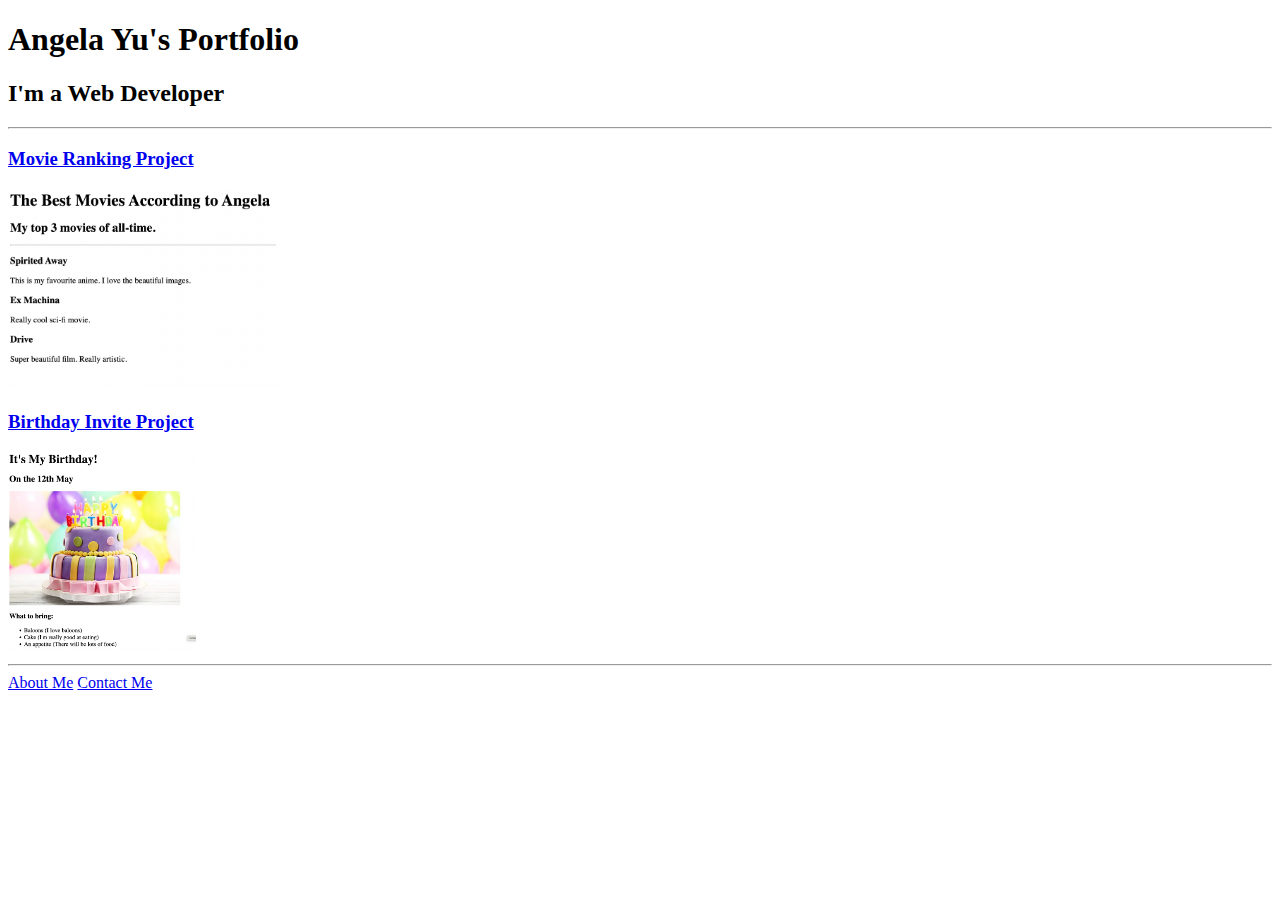
==== index.html @ 70522ceb "Add files via upload" ====
<!DOCTYPE html>
<html lang="en">

<head>
  <meta charset="UTF-8">
  <title>Angela's Portfolio</title>
</head>

<body>
  <h1>Angela Yu's Portfolio</h1>
  <h2>I'm a Web Developer</h2>
  <hr />
  <h3><a href="./public/movie-ranking.html">Movie Ranking Project</a></h3>
  <img src="./assets/images/movie-ranking.png" height="200" alt="movie ranking project preview"/>
  <h3><a href="./public/birthday-invite.html">Birthday Invite Project</a></h3>
  <img src="./assets/images/birthday-invite.png" height="200" alt="birthday invite project preview"/>
  <hr />
  <a href="./public/about.html">About Me</a>
  <a href="./public/contact.html">Contact Me</a>
</body>

</html>
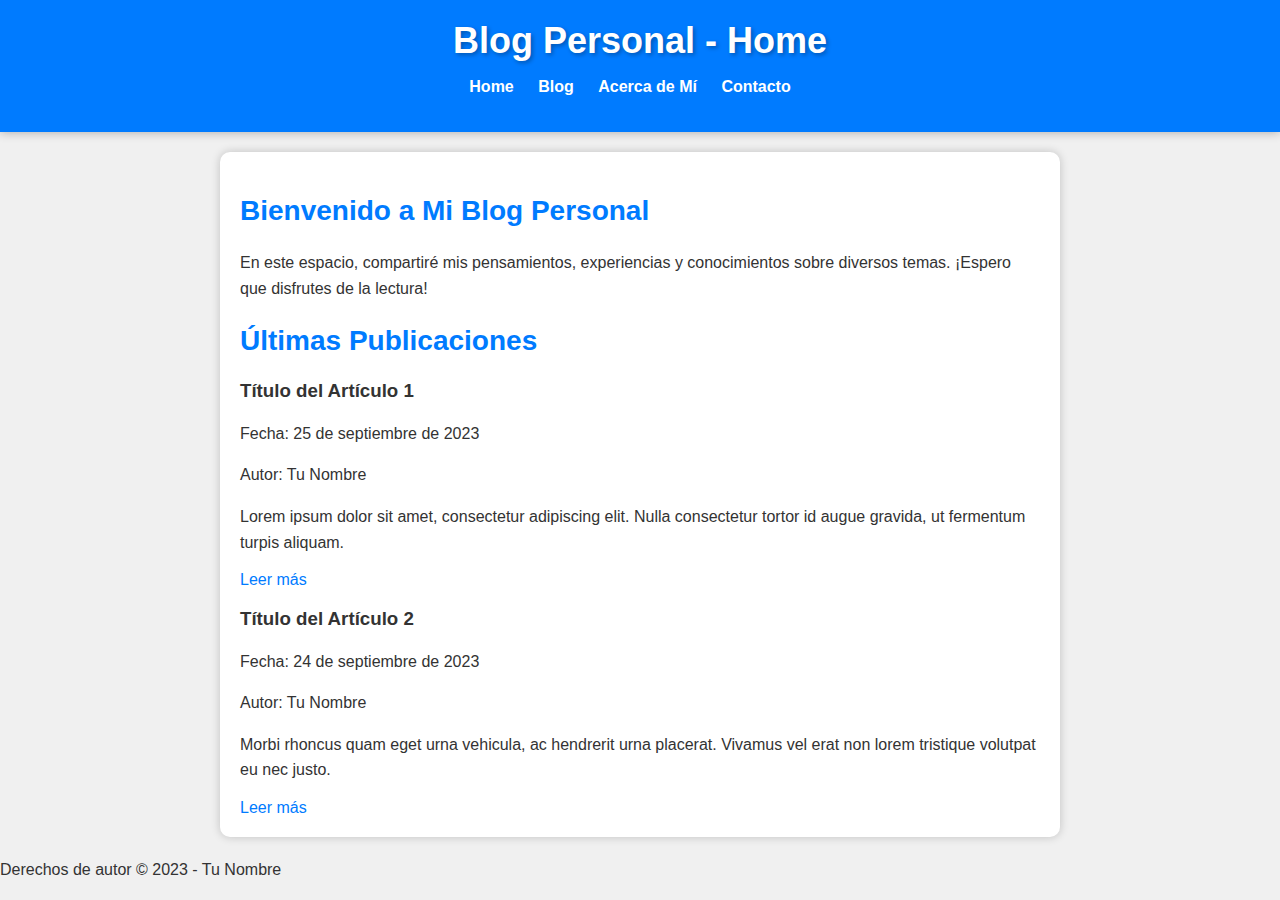
==== commit c4477ad3: "Update Personal Blog" ====
--- a/index.html
+++ b/index.html
@@ -1,22 +1,52 @@
 <!DOCTYPE html>
 <html lang="en">
+    <head>
+        <meta charset="UTF-8">
+        <meta name="viewport" content="width=device-width, initial-scale=1.0">
+        <title>Personal Blog</title>
+        <link rel="stylesheet" href="styles.css">
+    </head>
+<body>
+    <header>
+        <h1>Blog Personal - Home</h1>
+        <nav>
+            <ul>
+                <li><a href="index.html">Home</a></li>
+                <li><a href="blog.html">Blog</a></li>
+                <li><a href="about.html">Acerca de Mí</a></li>
+                <li><a href="contact.html">Contacto</a></li>
+            </ul>
+        </nav>
+    </header>
 
-<head>
-  <meta charset="UTF-8">
-  <title>Angela's Portfolio</title>
-</head>
+    <main>
+        <section class="featured">
+            <h2>Bienvenido a Mi Blog Personal</h2>
+            <p>En este espacio, compartiré mis pensamientos, experiencias y conocimientos sobre diversos temas. ¡Espero que disfrutes de la lectura!</p>
+        </section>
+    
+        <section class="latest-posts">
+            <h2>Últimas Publicaciones</h2>
+            <article>
+                <h3>Título del Artículo 1</h3>
+                <p>Fecha: <time datetime="2023-09-25">25 de septiembre de 2023</time></p>
+                <p>Autor: Tu Nombre</p>
+                <p>Lorem ipsum dolor sit amet, consectetur adipiscing elit. Nulla consectetur tortor id augue gravida, ut fermentum turpis aliquam.</p>
+                <a href="/article1">Leer más</a>
+            </article>
+            <article>
+                <h3>Título del Artículo 2</h3>
+                <p>Fecha: <time datetime="2023-09-24">24 de septiembre de 2023</time></p>
+                <p>Autor: Tu Nombre</p>
+                <p>Morbi rhoncus quam eget urna vehicula, ac hendrerit urna placerat. Vivamus vel erat non lorem tristique volutpat eu nec justo.</p>
+                <a href="/article2">Leer más</a>
+            </article>
+        </section>
+    </main>
+    
 
-<body>
-  <h1>Angela Yu's Portfolio</h1>
-  <h2>I'm a Web Developer</h2>
-  <hr />
-  <h3><a href="./public/movie-ranking.html">Movie Ranking Project</a></h3>
-  <img src="./assets/images/movie-ranking.png" height="200" alt="movie ranking project preview"/>
-  <h3><a href="./public/birthday-invite.html">Birthday Invite Project</a></h3>
-  <img src="./assets/images/birthday-invite.png" height="200" alt="birthday invite project preview"/>
-  <hr />
-  <a href="./public/about.html">About Me</a>
-  <a href="./public/contact.html">Contact Me</a>
+    <footer>
+        <p>Derechos de autor &copy; 2023 - Tu Nombre</p>
+    </footer>
 </body>
-
-</html>+</html>
--- a/styles.css
+++ b/styles.css
@@ -0,0 +1,171 @@
+/* Estilos generales */
+body {
+    font-family: 'Arial', sans-serif;
+    margin: 0;
+    padding: 0;
+    background-color: #f0f0f0;
+    color: #333;
+}
+
+header {
+    background-color: #007BFF;
+    color: #fff;
+    padding: 20px;
+    text-align: center;
+    box-shadow: 0 0 10px rgba(0, 0, 0, 0.3);
+}
+
+header h1 {
+    margin: 0;
+    font-size: 36px;
+    text-shadow: 2px 2px 4px rgba(0, 0, 0, 0.3);
+}
+
+nav ul {
+    list-style: none;
+    padding: 0;
+}
+
+nav li {
+    display: inline;
+    margin-right: 20px;
+}
+
+nav a {
+    text-decoration: none;
+    color: #fff;
+    font-weight: bold;
+    transition: color 0.3s ease;
+}
+
+nav a:hover {
+    color: #0056b3;
+}
+
+main {
+    max-width: 800px;
+    margin: 20px auto;
+    padding: 20px;
+    background-color: #fff;
+    box-shadow: 0 0 10px rgba(0, 0, 0, 0.2);
+    border-radius: 10px;
+}
+
+h2 {
+    color: #007BFF;
+    font-size: 28px;
+}
+
+p {
+    line-height: 1.6;
+}
+
+/* Estilos específicos para cada página */
+/* Estilos para la página de inicio */
+.index {
+    background-color: #F5A623;
+}
+
+/* Estilos para la página de blog */
+.blog {
+    background-color: #55BF55;
+}
+
+.blog article {
+    margin-bottom: 40px;
+    padding: 20px;
+    background-color: #fff;
+    box-shadow: 0 0 5px rgba(0, 0, 0, 0.2);
+    border-radius: 10px;
+    transition: transform 0.3s ease;
+}
+
+.blog article:hover {
+    transform: scale(1.02);
+}
+
+.blog article h3 {
+    color: #007BFF;
+    font-size: 24px;
+    margin-top: 0;
+    transition: color 0.3s ease;
+}
+
+.blog article:hover h3 {
+    color: #0056b3;
+}
+
+/* Estilos para la página "Acerca de Mí" */
+.about {
+    background-color: #FF5959;
+}
+
+.about h3 {
+    color: #fff;
+    font-size: 24px;
+}
+
+/* Estilos para la página de contacto */
+.contact {
+    background-color: #3498DB;
+}
+
+.contact h3 {
+    color: #fff;
+    font-size: 24px;
+}
+
+/* Estilo para el formulario de contacto */
+form {
+    margin-top: 20px;
+}
+
+form label {
+    display: block;
+    margin-bottom: 5px;
+    color: #fff;
+}
+
+form input[type="text"],
+form input[type="email"],
+form textarea {
+    width: 100%;
+    padding: 10px;
+    margin-bottom: 10px;
+    border: none;
+    background-color: rgba(255, 255, 255, 0.9);
+    border-radius: 5px;
+    font-size: 16px;
+    transition: background-color 0.3s ease;
+}
+
+form input[type="text"]:focus,
+form input[type="email"]:focus,
+form textarea:focus {
+    background-color: #fff;
+}
+
+form button {
+    background-color: #007BFF;
+    color: #fff;
+    padding: 10px 20px;
+    border: none;
+    cursor: pointer;
+    transition: background-color 0.3s ease;
+}
+
+form button:hover {
+    background-color: #0056b3;
+}
+
+/* Estilos para los enlaces */
+a {
+    color: #007BFF;
+    text-decoration: none;
+    transition: color 0.3s ease;
+}
+
+a:hover {
+    text-decoration: underline;
+    color: #0056b3;
+}
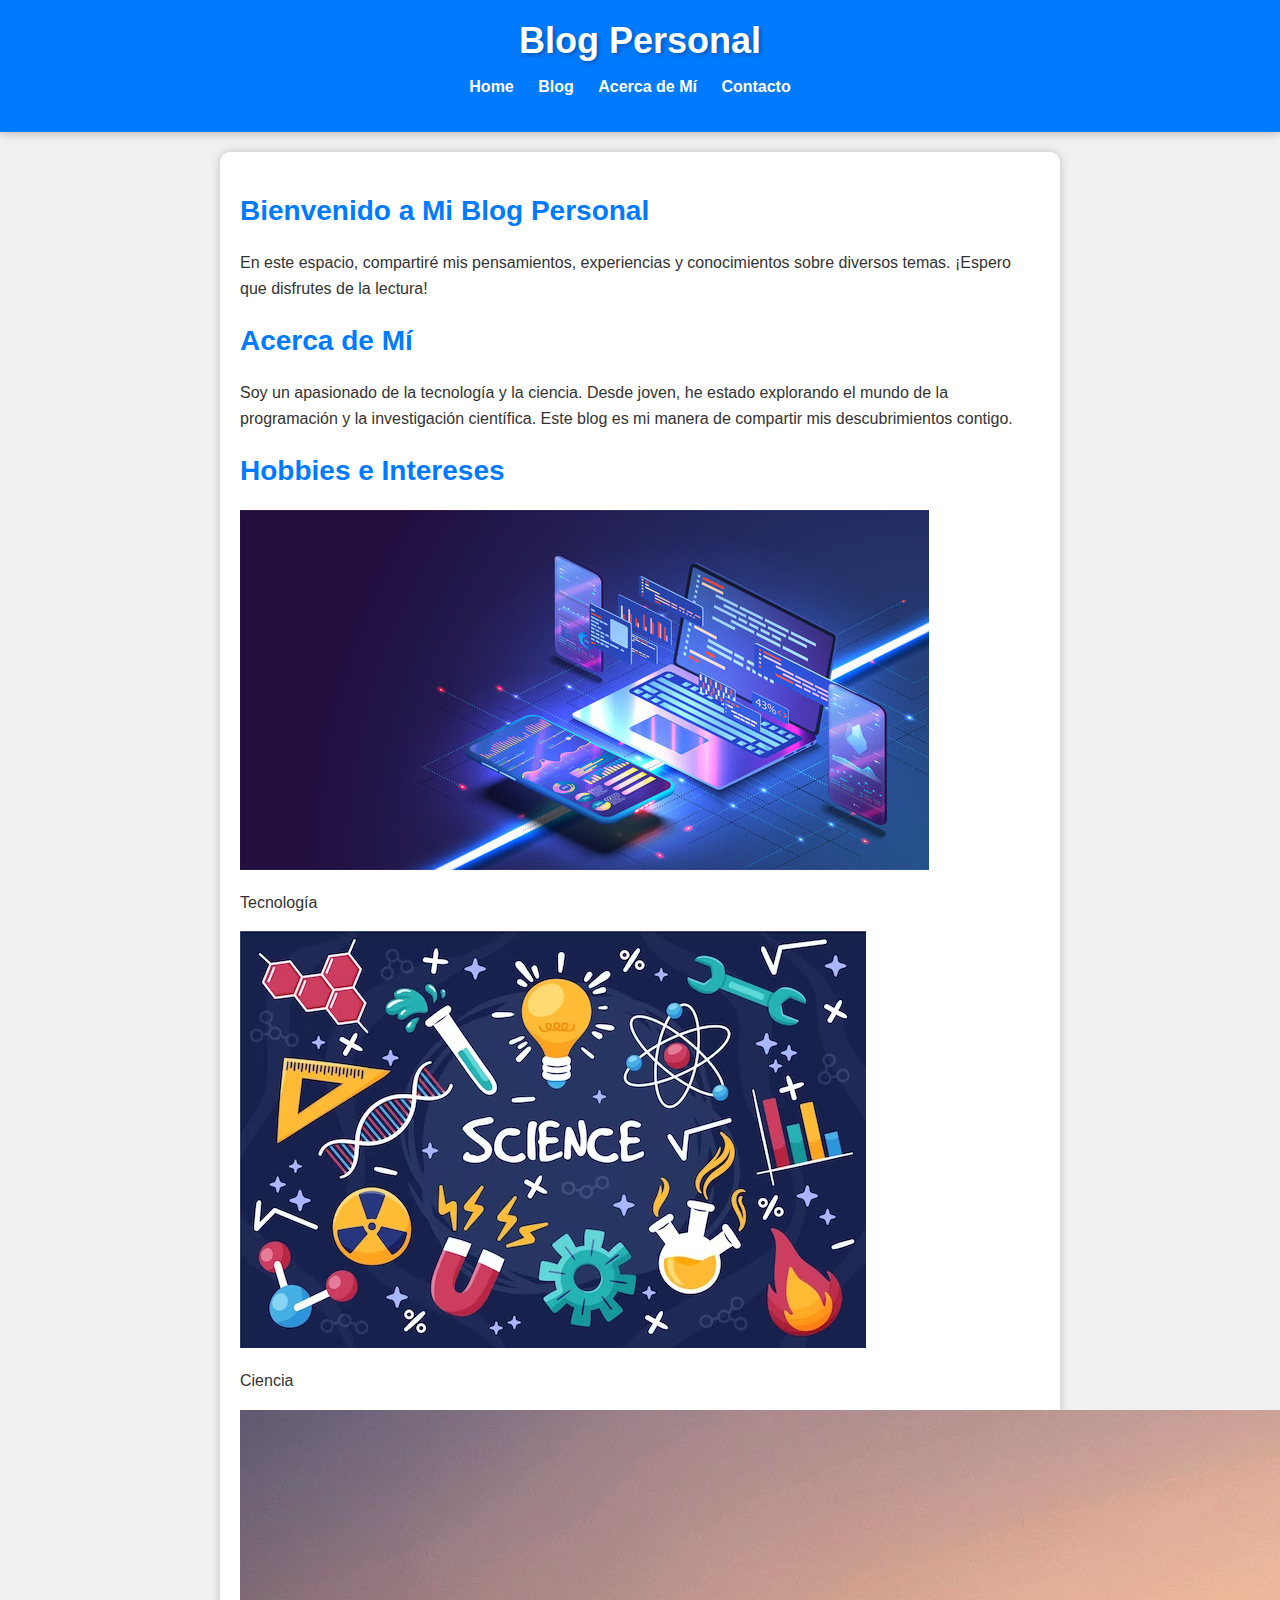
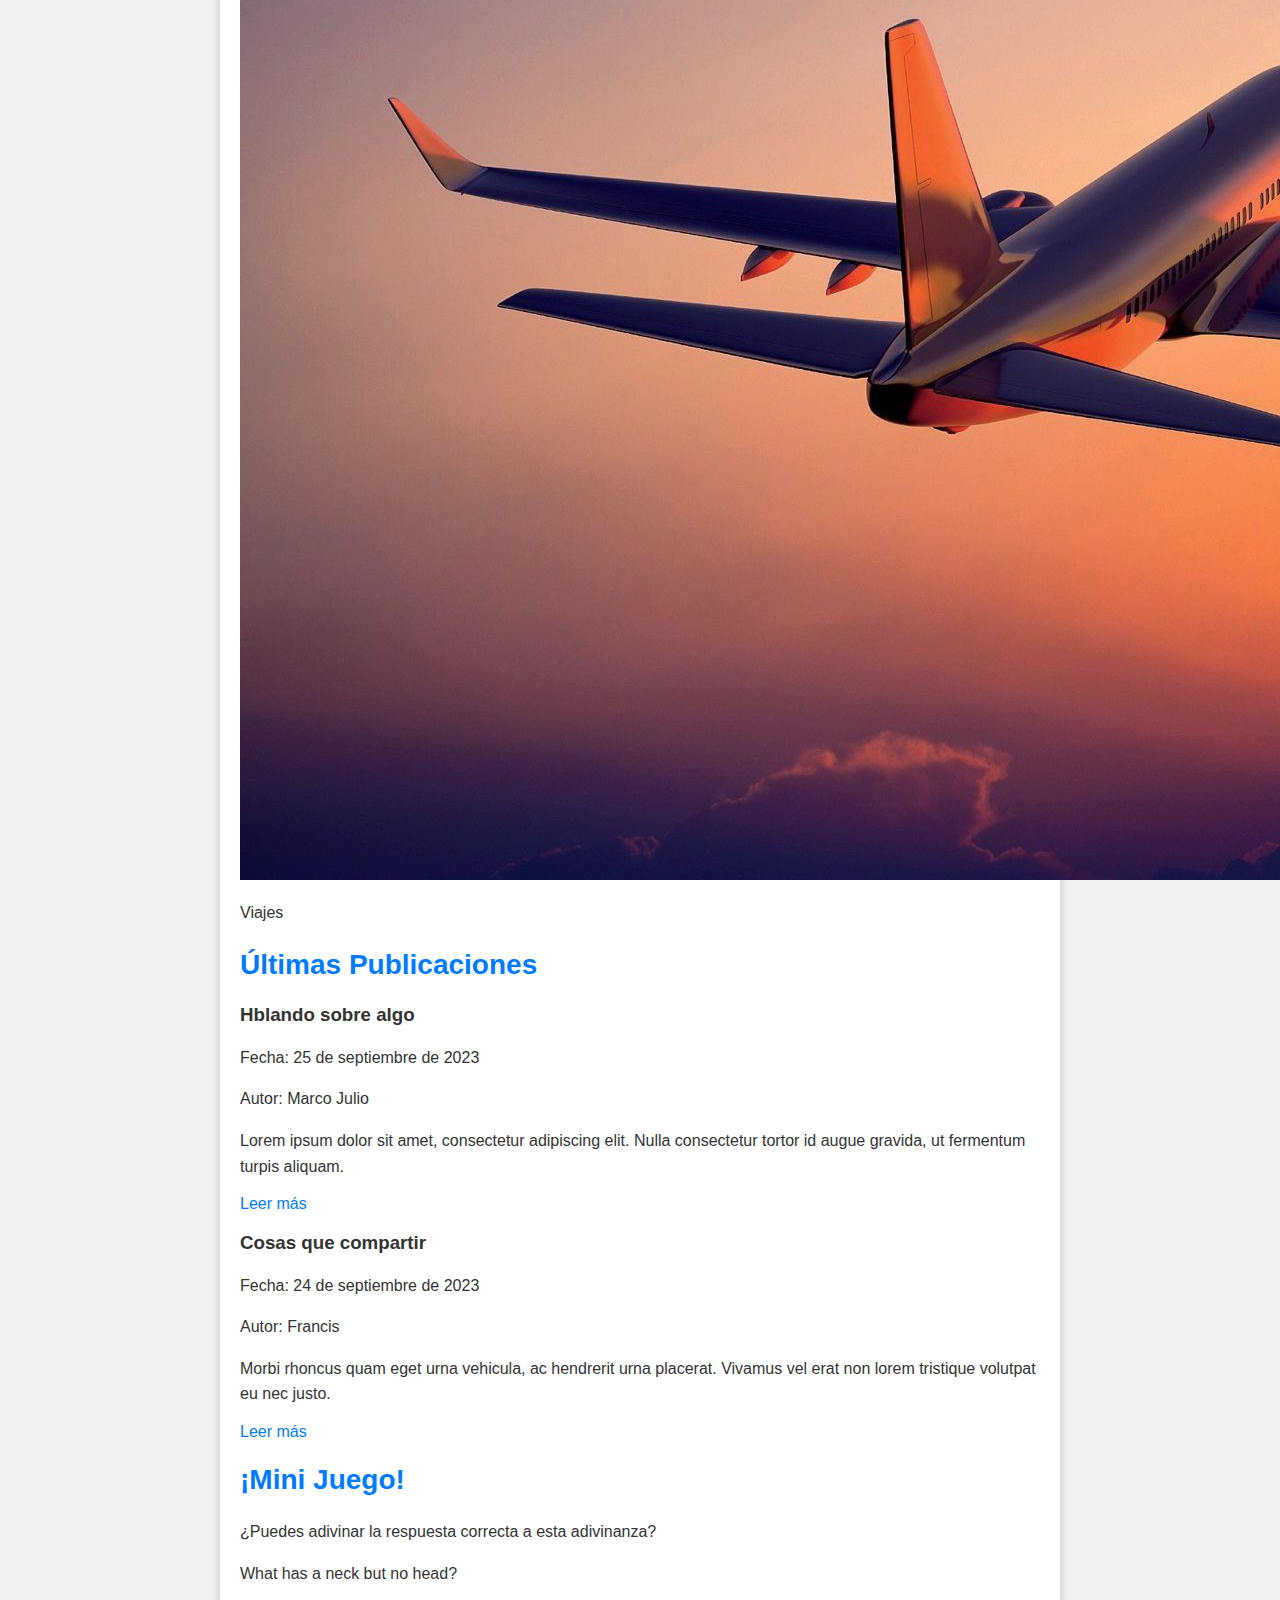
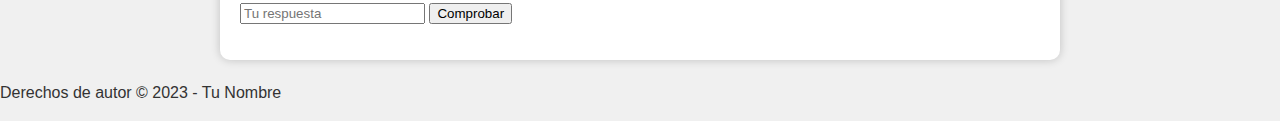
==== commit 049d92fc: "feature home page" ====
--- a/index.html
+++ b/index.html
@@ -1,14 +1,14 @@
 <!DOCTYPE html>
 <html lang="en">
-    <head>
-        <meta charset="UTF-8">
-        <meta name="viewport" content="width=device-width, initial-scale=1.0">
-        <title>Personal Blog</title>
-        <link rel="stylesheet" href="styles.css">
-    </head>
+<head>
+    <meta charset="UTF-8">
+    <meta name="viewport" content="width=device-width, initial-scale=1.0">
+    <title>Personal Blog</title>
+    <link rel="stylesheet" href="styles.css">
+</head>
 <body>
     <header>
-        <h1>Blog Personal - Home</h1>
+        <h1>Blog Personal</h1>
         <nav>
             <ul>
                 <li><a href="index.html">Home</a></li>
@@ -24,29 +24,72 @@
             <h2>Bienvenido a Mi Blog Personal</h2>
             <p>En este espacio, compartiré mis pensamientos, experiencias y conocimientos sobre diversos temas. ¡Espero que disfrutes de la lectura!</p>
         </section>
+
+        <section class="about-me">
+            <h2>Acerca de Mí</h2>
+            <p>Soy un apasionado de la tecnología y la ciencia. Desde joven, he estado explorando el mundo de la programación y la investigación científica. Este blog es mi manera de compartir mis descubrimientos contigo.</p>
+        </section>
+
+        <section class="hobbies">
+            <h2>Hobbies e Intereses</h2>
+            <div class="hobby">
+                <img src="/assets/technology.jpg" alt="Tecnología">
+                <p>Tecnología</p>
+            </div>
+            <div class="hobby">
+                <img src="/assets/science.jpg" alt="Ciencia">
+                <p>Ciencia</p>
+            </div>
+            <div class="hobby">
+                <img src="/assets/travel.jpg" alt="Viajes">
+                <p>Viajes</p>
+            </div>
+        </section>
     
         <section class="latest-posts">
             <h2>Últimas Publicaciones</h2>
             <article>
-                <h3>Título del Artículo 1</h3>
+                <h3>Hblando sobre algo</h3>
                 <p>Fecha: <time datetime="2023-09-25">25 de septiembre de 2023</time></p>
-                <p>Autor: Tu Nombre</p>
+                <p>Autor: Marco Julio</p>
                 <p>Lorem ipsum dolor sit amet, consectetur adipiscing elit. Nulla consectetur tortor id augue gravida, ut fermentum turpis aliquam.</p>
                 <a href="/article1">Leer más</a>
             </article>
             <article>
-                <h3>Título del Artículo 2</h3>
+                <h3>Cosas que compartir</h3>
                 <p>Fecha: <time datetime="2023-09-24">24 de septiembre de 2023</time></p>
-                <p>Autor: Tu Nombre</p>
+                <p>Autor: Francis</p>
                 <p>Morbi rhoncus quam eget urna vehicula, ac hendrerit urna placerat. Vivamus vel erat non lorem tristique volutpat eu nec justo.</p>
                 <a href="/article2">Leer más</a>
             </article>
         </section>
+
+        <section class="mini-game">
+            <h2>¡Mini Juego!</h2>
+            <p>¿Puedes adivinar la respuesta correcta a esta adivinanza?</p>
+            <p>What has a neck but no head?</p>
+            <input type="text" id="guess" placeholder="Tu respuesta">
+            <button onclick="checkAnswer()">Comprobar</button>
+            <p id="result"></p>
+        </section>
     </main>
-    
 
     <footer>
         <p>Derechos de autor &copy; 2023 - Tu Nombre</p>
     </footer>
+
+    <!-- JavaScript para el mini juego -->
+    <script>
+        function checkAnswer() {
+            const answer = document.getElementById('guess').value.toLowerCase();
+            const resultMessage = document.getElementById('result');
+
+            if (answer === 'bottle') {
+                resultMessage.textContent = '¡Correcto! La respuesta es una sombra.';
+            } else {
+                resultMessage.textContent = 'Incorrecto. Inténtalo de nuevo.';
+            }
+        }
+    </script>
 </body>
 </html>
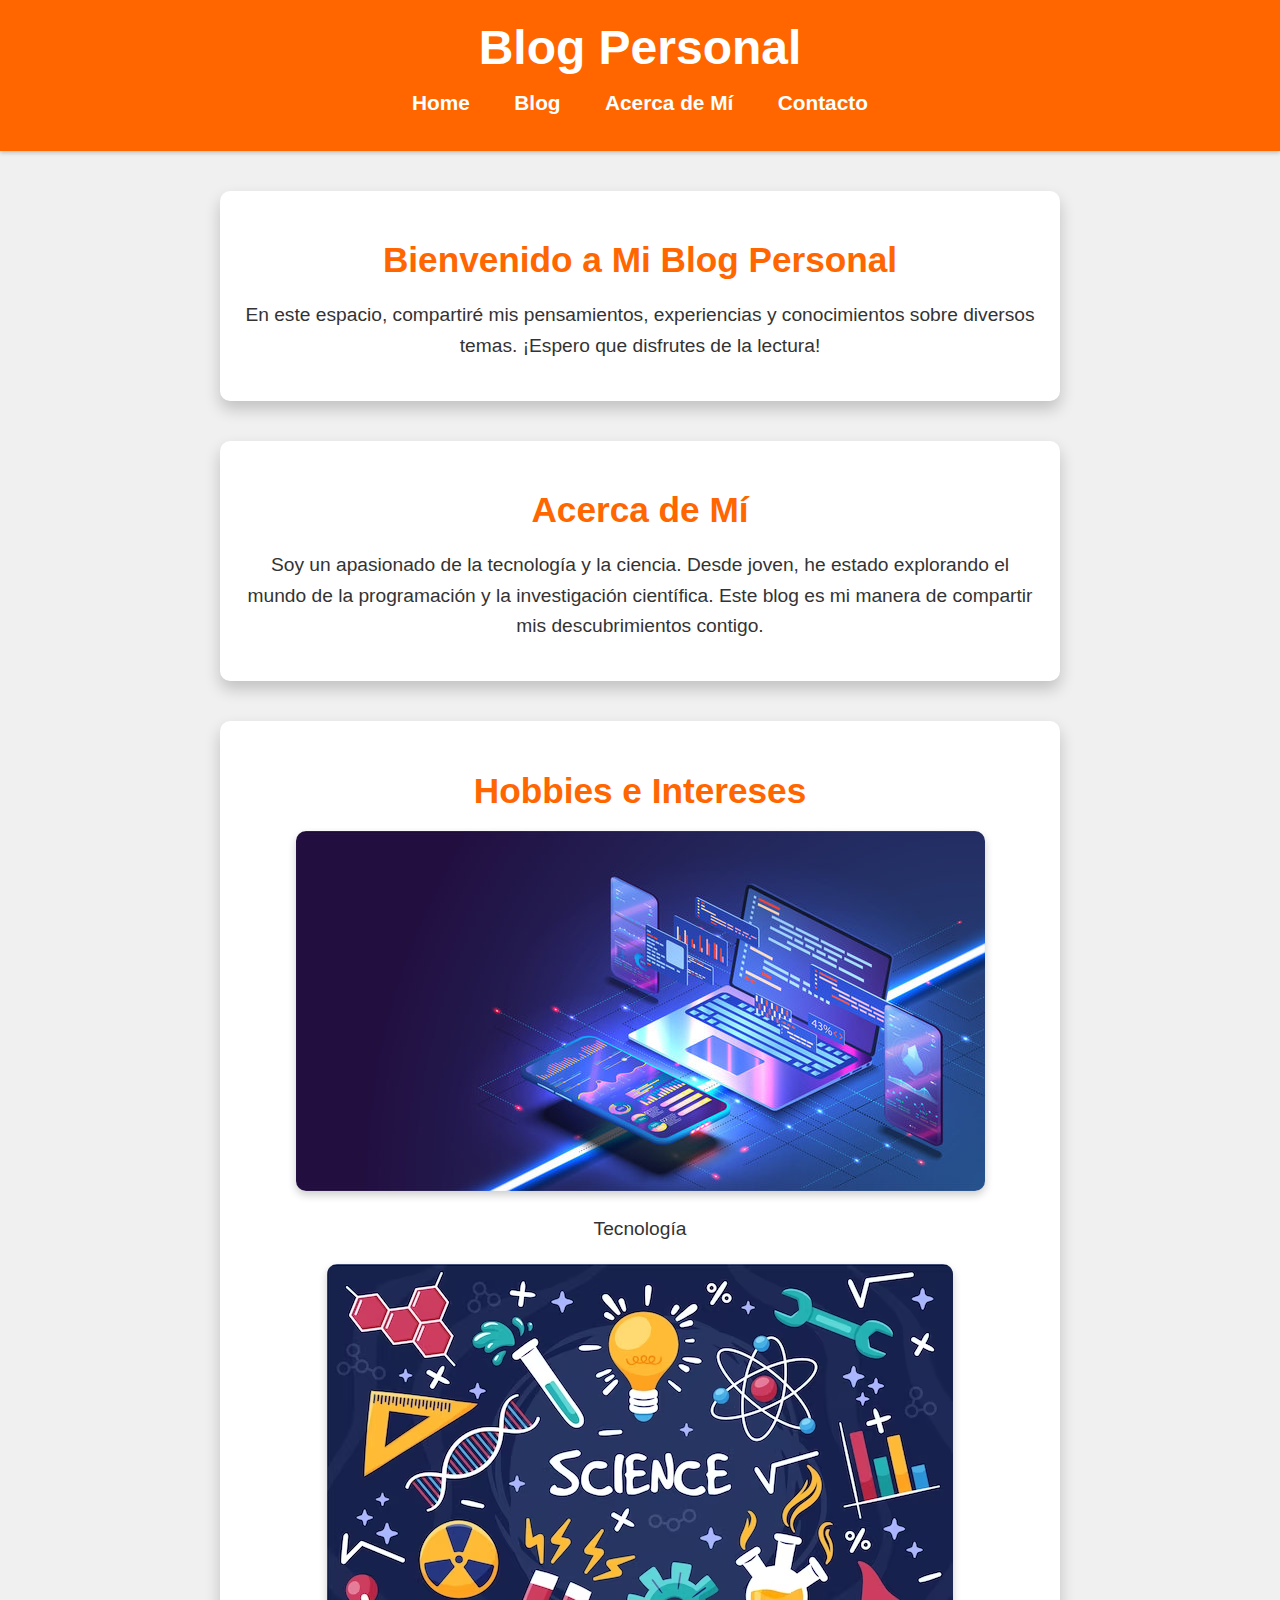
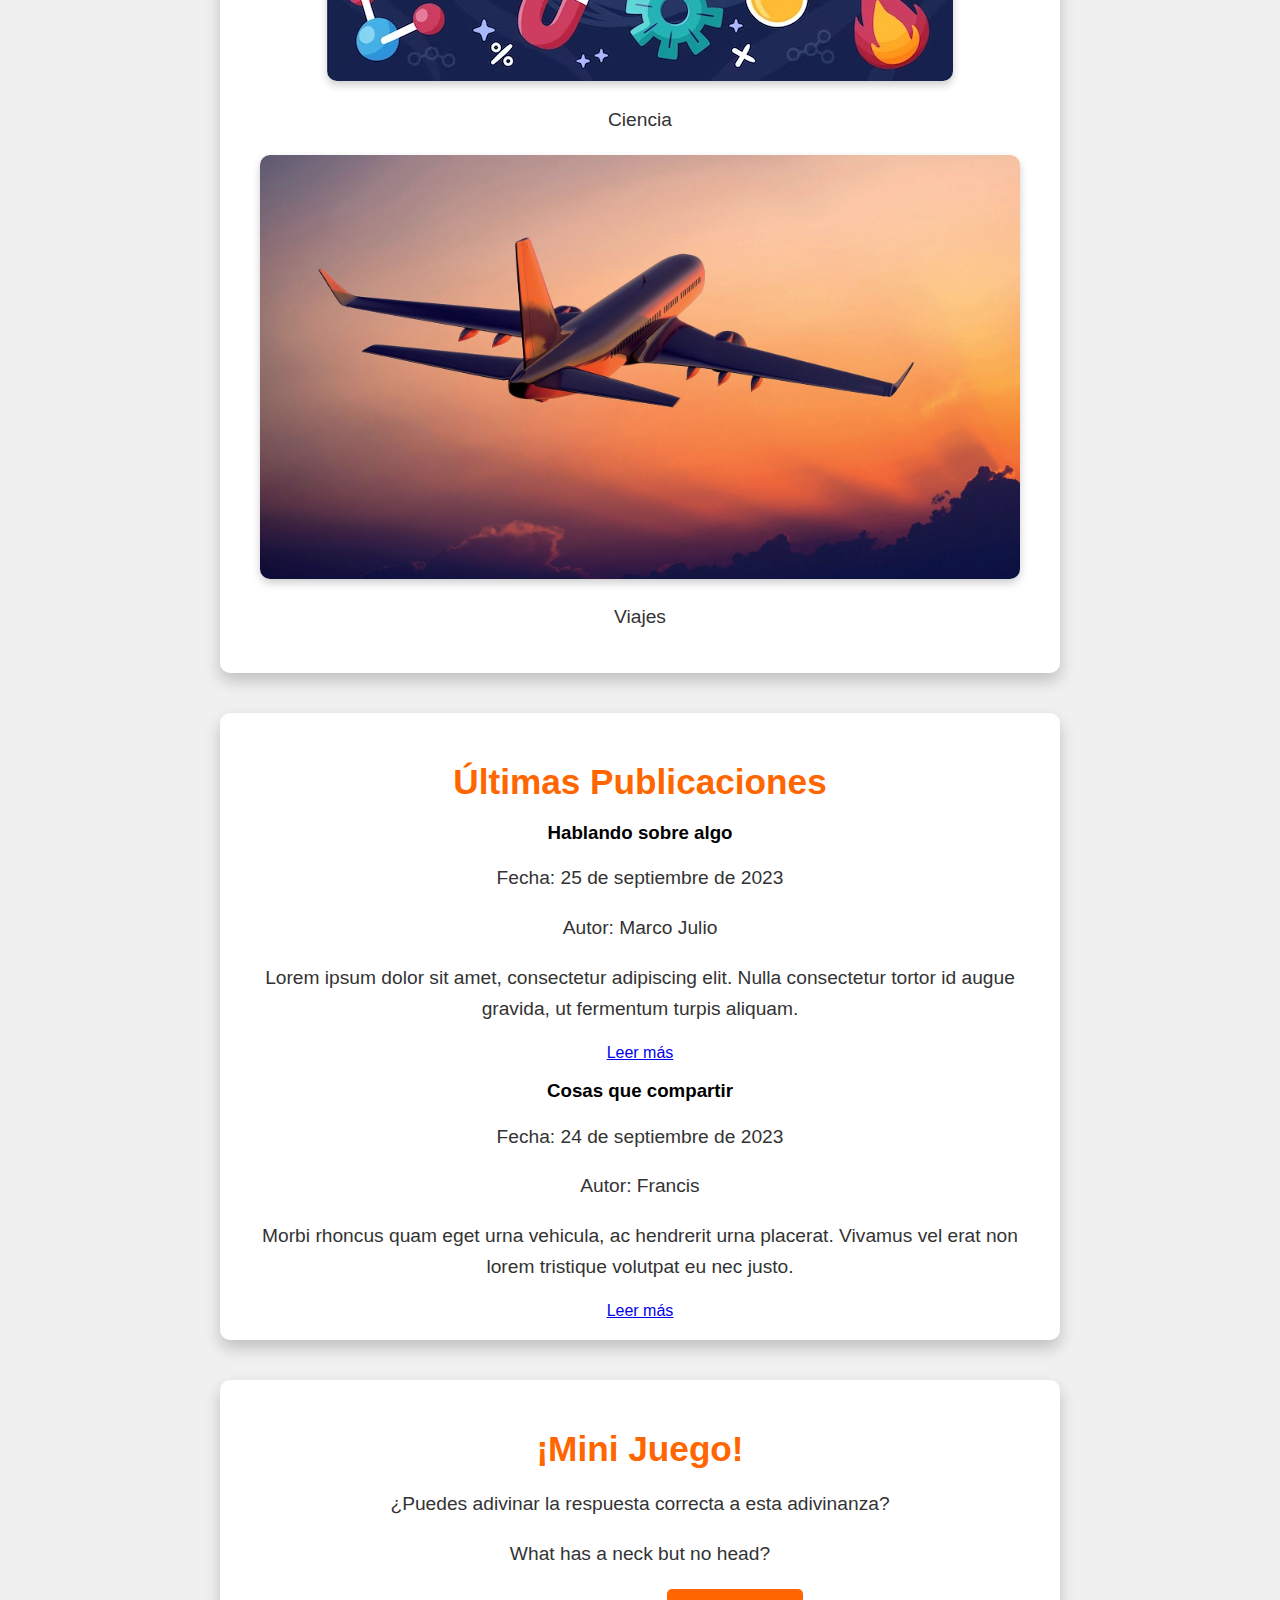
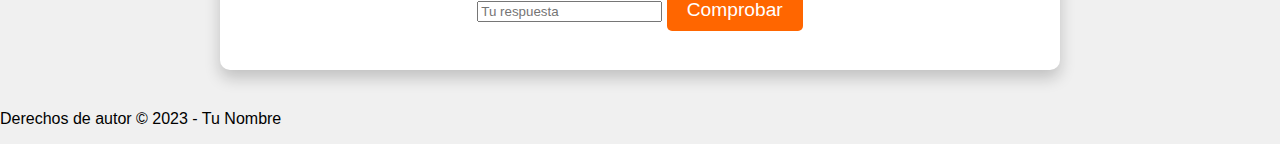
==== commit 7c4652cc: "new colors" ====
--- a/index.html
+++ b/index.html
@@ -49,7 +49,7 @@
         <section class="latest-posts">
             <h2>Últimas Publicaciones</h2>
             <article>
-                <h3>Hblando sobre algo</h3>
+                <h3>Hablando sobre algo</h3>
                 <p>Fecha: <time datetime="2023-09-25">25 de septiembre de 2023</time></p>
                 <p>Autor: Marco Julio</p>
                 <p>Lorem ipsum dolor sit amet, consectetur adipiscing elit. Nulla consectetur tortor id augue gravida, ut fermentum turpis aliquam.</p>
--- a/styles.css
+++ b/styles.css
@@ -1,24 +1,22 @@
 /* Estilos generales */
 body {
-    font-family: 'Arial', sans-serif;
+    font-family: Arial, sans-serif;
     margin: 0;
     padding: 0;
     background-color: #f0f0f0;
-    color: #333;
 }
 
 header {
-    background-color: #007BFF;
+    background-color: #ff6600;
     color: #fff;
-    padding: 20px;
     text-align: center;
-    box-shadow: 0 0 10px rgba(0, 0, 0, 0.3);
+    padding: 20px 0;
+    box-shadow: 0px 2px 4px rgba(0, 0, 0, 0.2);
 }
 
-header h1 {
+h1 {
+    font-size: 3rem;
     margin: 0;
-    font-size: 36px;
-    text-shadow: 2px 2px 4px rgba(0, 0, 0, 0.3);
 }
 
 nav ul {
@@ -26,146 +24,90 @@
     padding: 0;
 }
 
-nav li {
+nav ul li {
     display: inline;
-    margin-right: 20px;
+    margin: 0 20px;
 }
 
 nav a {
     text-decoration: none;
     color: #fff;
     font-weight: bold;
-    transition: color 0.3s ease;
+    font-size: 1.3rem;
+    transition: color 0.3s;
 }
 
 nav a:hover {
-    color: #0056b3;
+    color: #ff3300;
 }
 
-main {
+/* Efectos de sección */
+section {
+    margin: 40px auto;
     max-width: 800px;
-    margin: 20px auto;
     padding: 20px;
     background-color: #fff;
-    box-shadow: 0 0 10px rgba(0, 0, 0, 0.2);
     border-radius: 10px;
+    box-shadow: 0px 8px 16px rgba(0, 0, 0, 0.2);
+    text-align: center;
 }
 
-h2 {
-    color: #007BFF;
-    font-size: 28px;
+/* Efectos de animación */
+section h2 {
+    font-size: 2.2rem;
+    color: #ff6600;
+    margin-bottom: 20px;
+    animation: slideInLeft 1s ease;
 }
 
-p {
+section p {
+    color: #333;
+    font-size: 1.2rem;
     line-height: 1.6;
 }
 
-/* Estilos específicos para cada página */
-/* Estilos para la página de inicio */
-.index {
-    background-color: #F5A623;
+/* Efectos de sombra en imágenes */
+.hobby {
+    text-align: center;
+    margin: 20px;
 }
 
-/* Estilos para la página de blog */
-.blog {
-    background-color: #55BF55;
-}
-
-.blog article {
-    margin-bottom: 40px;
-    padding: 20px;
-    background-color: #fff;
-    box-shadow: 0 0 5px rgba(0, 0, 0, 0.2);
+.hobby img {
     border-radius: 10px;
+    box-shadow: 0px 4px 8px rgba(0, 0, 0, 0.2);
+    max-width: 100%;
+    height: auto;
     transition: transform 0.3s ease;
 }
 
-.blog article:hover {
-    transform: scale(1.02);
+.hobby img:hover {
+    transform: scale(1.1);
 }
 
-.blog article h3 {
-    color: #007BFF;
-    font-size: 24px;
-    margin-top: 0;
-    transition: color 0.3s ease;
-}
-
-.blog article:hover h3 {
-    color: #0056b3;
-}
-
-/* Estilos para la página "Acerca de Mí" */
-.about {
-    background-color: #FF5959;
-}
-
-.about h3 {
-    color: #fff;
-    font-size: 24px;
-}
-
-/* Estilos para la página de contacto */
-.contact {
-    background-color: #3498DB;
-}
-
-.contact h3 {
-    color: #fff;
-    font-size: 24px;
-}
-
-/* Estilo para el formulario de contacto */
-form {
-    margin-top: 20px;
-}
-
-form label {
-    display: block;
-    margin-bottom: 5px;
-    color: #fff;
-}
-
-form input[type="text"],
-form input[type="email"],
-form textarea {
-    width: 100%;
-    padding: 10px;
-    margin-bottom: 10px;
-    border: none;
-    background-color: rgba(255, 255, 255, 0.9);
-    border-radius: 5px;
-    font-size: 16px;
-    transition: background-color 0.3s ease;
-}
-
-form input[type="text"]:focus,
-form input[type="email"]:focus,
-form textarea:focus {
-    background-color: #fff;
-}
-
-form button {
-    background-color: #007BFF;
+/* Efectos de botón */
+button {
+    background-color: #ff6600;
     color: #fff;
     padding: 10px 20px;
     border: none;
+    border-radius: 5px;
     cursor: pointer;
-    transition: background-color 0.3s ease;
+    font-size: 1.2rem;
+    transition: background-color 0.3s;
 }
 
-form button:hover {
-    background-color: #0056b3;
+button:hover {
+    background-color: #ff3300;
 }
 
-/* Estilos para los enlaces */
-a {
-    color: #007BFF;
-    text-decoration: none;
-    transition: color 0.3s ease;
+/* Animación de entrada para títulos */
+@keyframes slideInLeft {
+    0% {
+        opacity: 0;
+        transform: translateX(-20px);
+    }
+    100% {
+        opacity: 1;
+        transform: translateX(0);
+    }
 }
-
-a:hover {
-    text-decoration: underline;
-    color: #0056b3;
-}
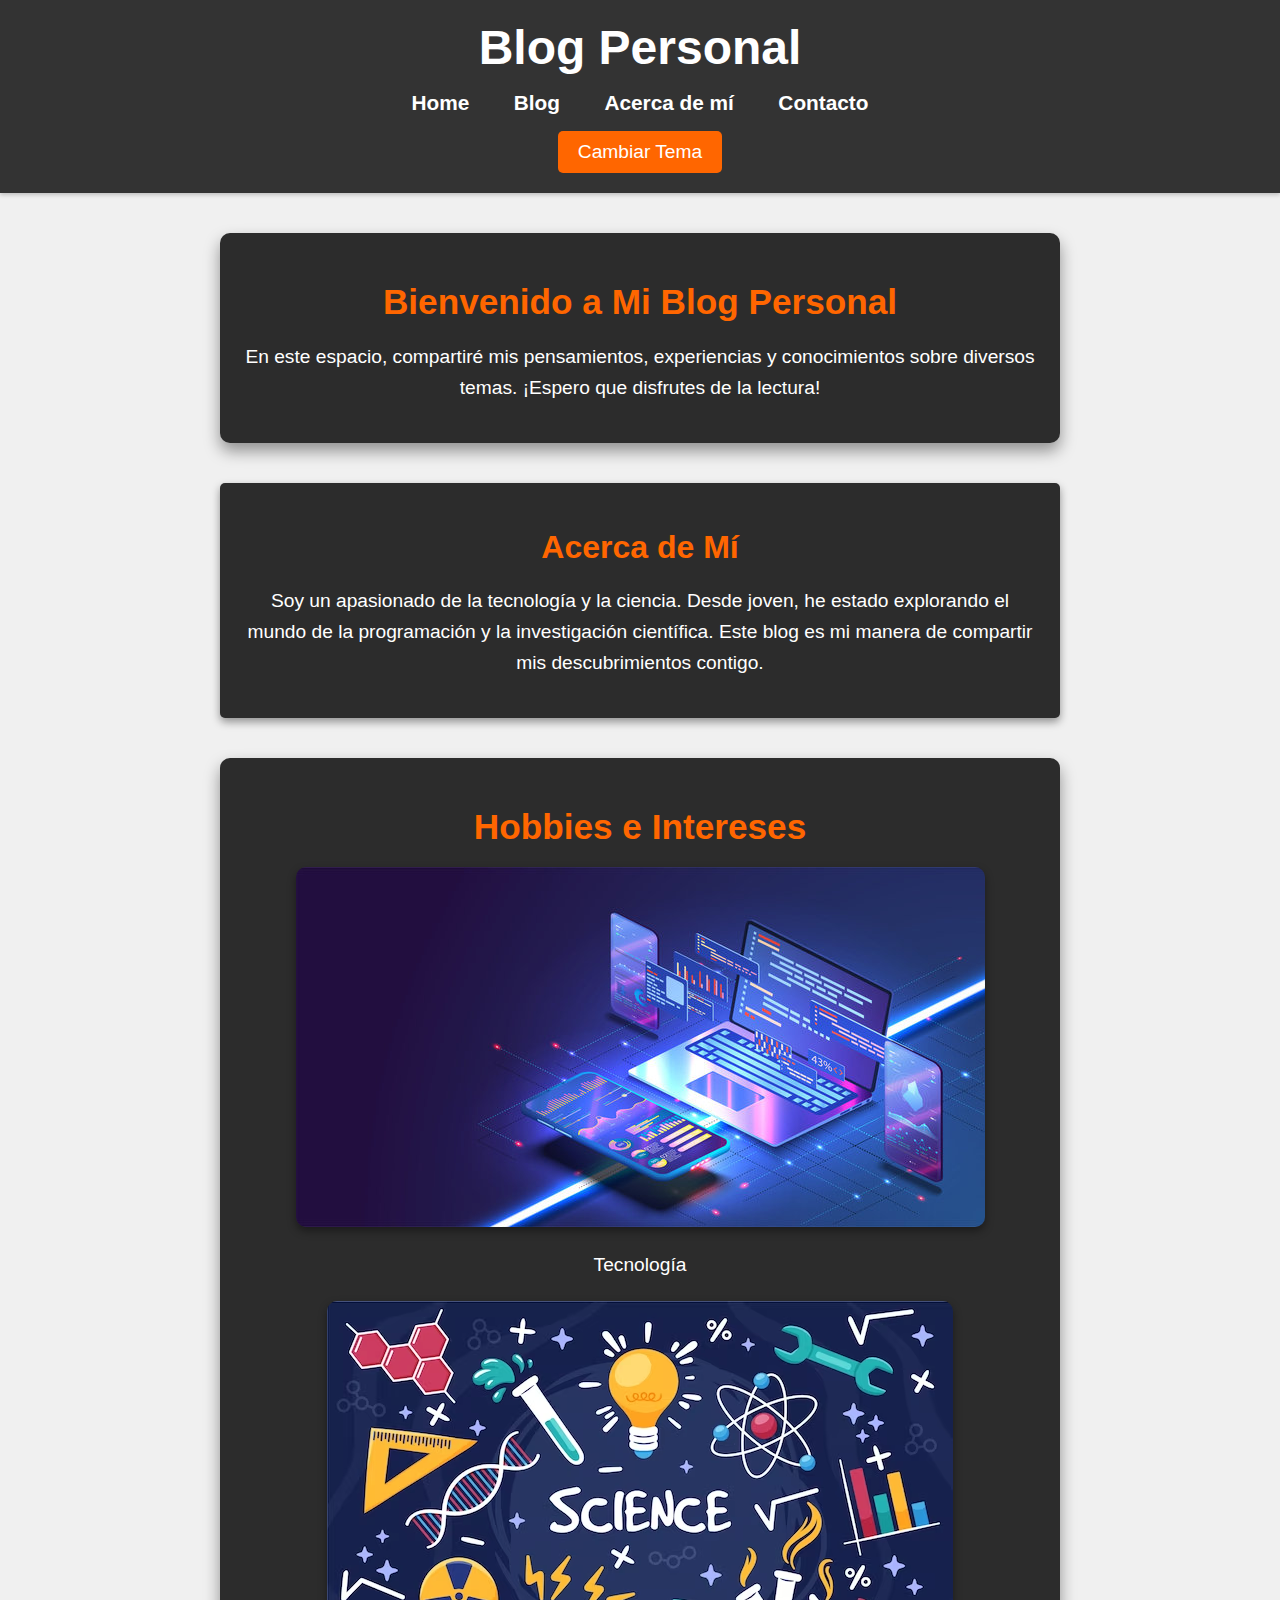
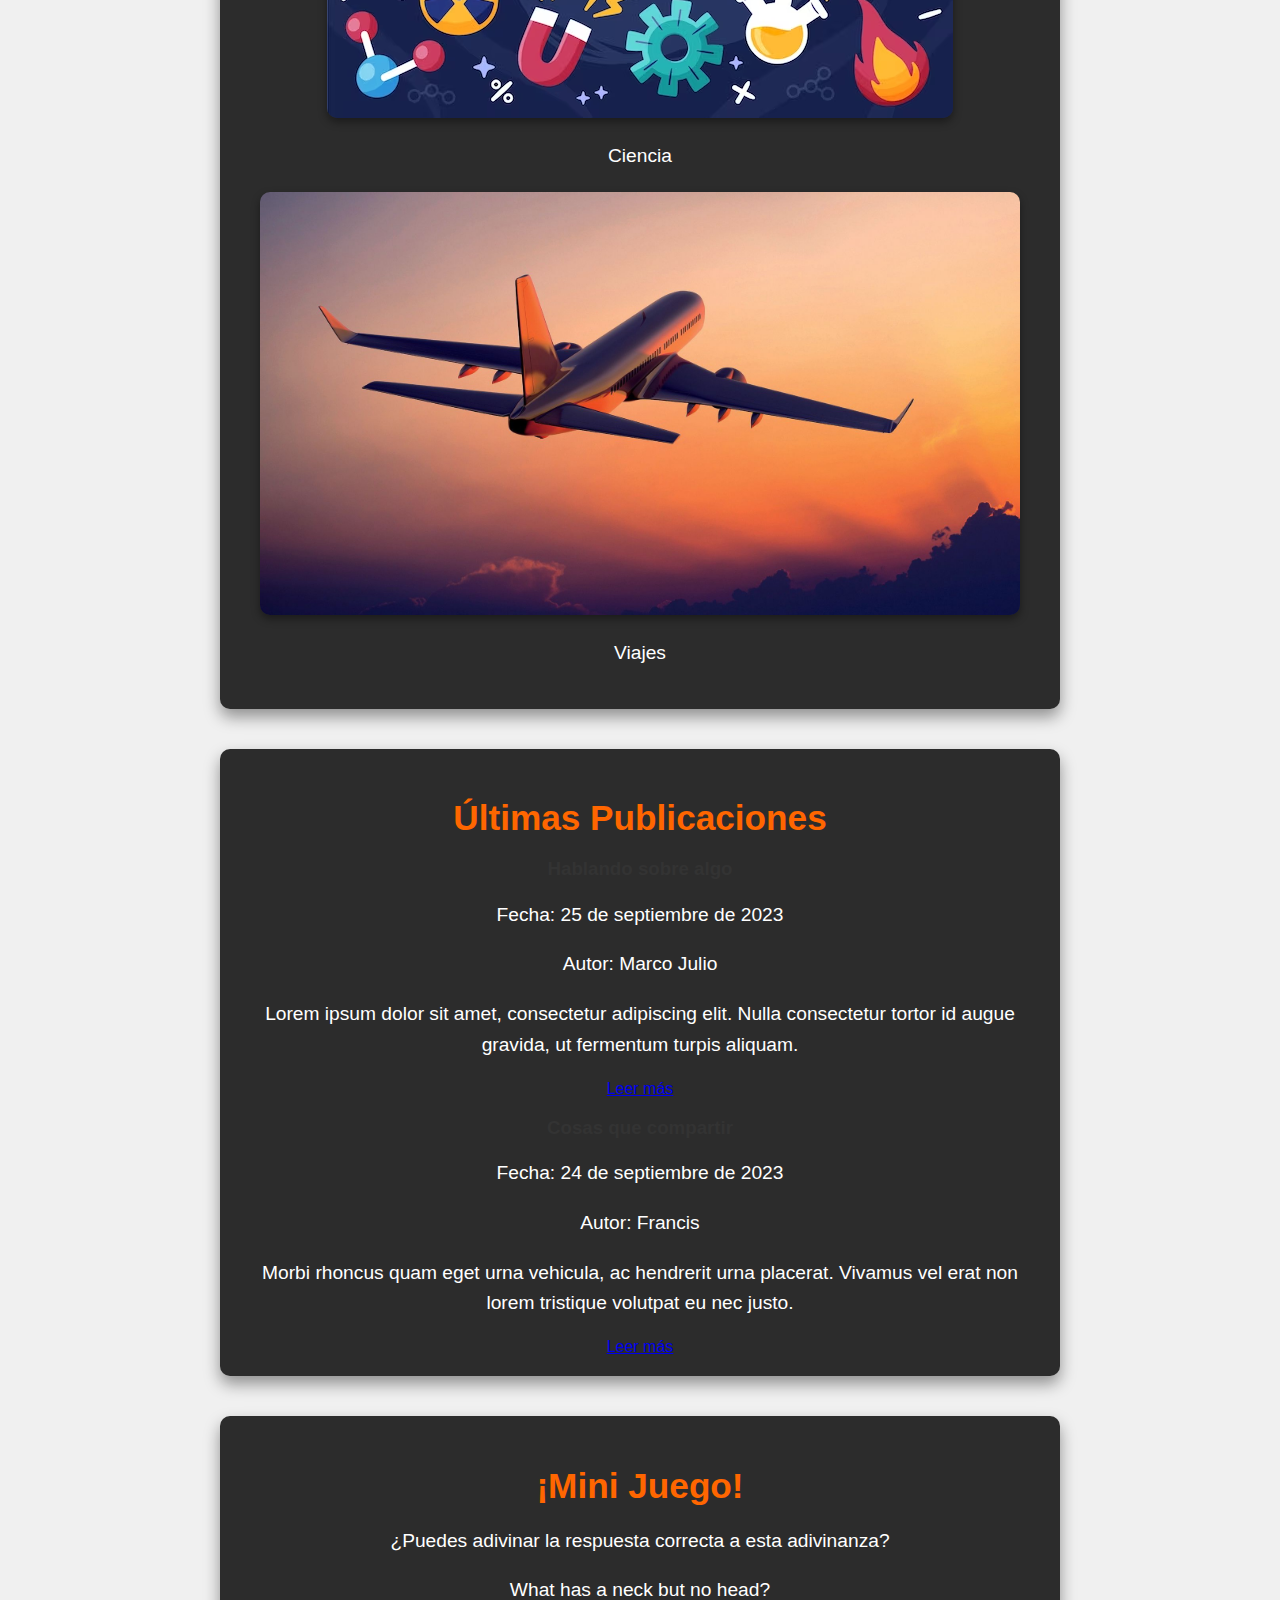
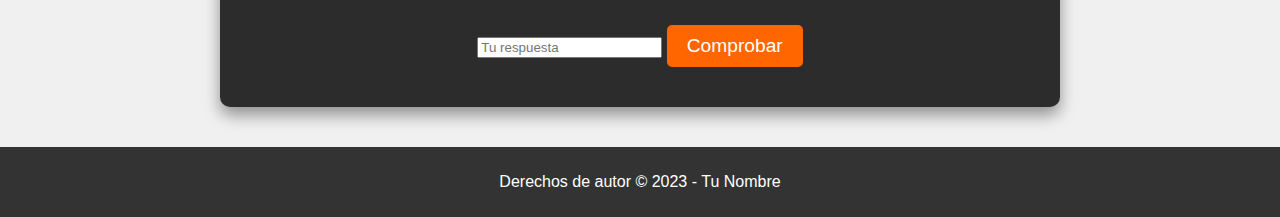
==== commit 8dd53bec: "Fix everything" ====
--- a/index.html
+++ b/index.html
@@ -13,9 +13,10 @@
             <ul>
                 <li><a href="index.html">Home</a></li>
                 <li><a href="blog.html">Blog</a></li>
-                <li><a href="about.html">Acerca de Mí</a></li>
+                <li><a href="about.html">Acerca de mí</a></li>
                 <li><a href="contact.html">Contacto</a></li>
             </ul>
+            <button class="theme-toggle" onclick="toggleDarkMode()">Cambiar Tema</button>
         </nav>
     </header>
 
@@ -80,6 +81,10 @@
 
     <!-- JavaScript para el mini juego -->
     <script>
+        function toggleDarkMode() {
+        const body = document.body;
+        body.classList.toggle("dark-mode");
+    }
         function checkAnswer() {
             const answer = document.getElementById('guess').value.toLowerCase();
             const resultMessage = document.getElementById('result');
--- a/styles.css
+++ b/styles.css
@@ -1,13 +1,19 @@
-/* Estilos generales */
 body {
     font-family: Arial, sans-serif;
     margin: 0;
     padding: 0;
     background-color: #f0f0f0;
+    color: #333;
+    transition: background-color 0.3s, color 0.3s;
+}
+
+body.dark-mode {
+    background-color: #1a1a1a;
+    color: #fff;
 }
 
 header {
-    background-color: #ff6600;
+    background-color: #333;
     color: #fff;
     text-align: center;
     padding: 20px 0;
@@ -38,7 +44,7 @@
 }
 
 nav a:hover {
-    color: #ff3300;
+    color: #ff6600;
 }
 
 /* Efectos de sección */
@@ -46,9 +52,9 @@
     margin: 40px auto;
     max-width: 800px;
     padding: 20px;
-    background-color: #fff;
+    background-color: #2c2c2c;
     border-radius: 10px;
-    box-shadow: 0px 8px 16px rgba(0, 0, 0, 0.2);
+    box-shadow: 0px 8px 16px rgba(0, 0, 0, 0.4);
     text-align: center;
 }
 
@@ -61,7 +67,7 @@
 }
 
 section p {
-    color: #333;
+    color: #fff;
     font-size: 1.2rem;
     line-height: 1.6;
 }
@@ -74,7 +80,7 @@
 
 .hobby img {
     border-radius: 10px;
-    box-shadow: 0px 4px 8px rgba(0, 0, 0, 0.2);
+    box-shadow: 0px 4px 8px rgba(0, 0, 0, 0.4);
     max-width: 100%;
     height: auto;
     transition: transform 0.3s ease;
@@ -111,3 +117,229 @@
         transform: translateX(0);
     }
 }
+
+/* Estilos para la página del blog */
+.blog-main {
+    max-width: 800px;
+    margin: 0 auto;
+    padding: 20px;
+}
+
+h2 {
+    font-size: 2rem;
+    color: #fff;
+    margin-bottom: 20px;
+}
+
+.blog-article {
+    background-color: #2c2c2c;
+    padding: 20px;
+    margin-bottom: 20px;
+    border-radius: 5px;
+    box-shadow: 0px 4px 8px rgba(0, 0, 0, 0.4);
+}
+
+.blog-article h3 {
+    font-size: 1.5rem;
+    color: #fff;
+}
+
+.article-meta {
+    color: #999;
+    font-size: 1rem;
+    margin-bottom: 10px;
+}
+
+.read-more {
+    color: #ff6600;
+    text-decoration: none;
+    font-weight: bold;
+    transition: color 0.3s;
+}
+
+.read-more:hover {
+    color: #ff3300;
+}
+
+/* Estilos de paginación */
+.pagination {
+    text-align: center;
+}
+
+.pagination ul {
+    list-style: none;
+    padding: 0;
+}
+
+.pagination li {
+    display: inline;
+    margin: 0 5px;
+}
+
+.pagination a {
+    text-decoration: none;
+    color: #fff;
+    font-size: 1.2rem;
+    transition: color 0.3s;
+}
+
+.pagination a:hover {
+    color: #ff6600;
+}
+
+/* Estilos para Acerca de Mí */
+.about-me {
+    max-width: 800px;
+    margin: 0 auto;
+    padding: 20px;
+    background-color: #2c2c2c;
+    border-radius: 5px;
+    box-shadow: 0px 4px 8px rgba(0, 0, 0, 0.4);
+}
+
+.about-me h2 {
+    font-size: 2rem;
+    color: #ff6600;
+}
+
+.about-me p {
+    font-size: 1.2rem;
+    color: #fff;
+    line-height: 1.6;
+}
+
+.about-me h3 {
+    font-size: 1.5rem;
+    color: #ff6600;
+    margin-top: 20px;
+}
+
+.about-me ul {
+    list-style-type: disc;
+    padding-left: 20px;
+    margin-bottom: 20px;
+}
+
+.about-me ul li {
+    font-size: 1.2rem;
+    color: #fff;
+}
+
+.social-links {
+    list-style: none;
+    padding: 0;
+}
+
+.social-links li {
+    display: inline;
+    margin-right: 20px;
+}
+
+.social-links a {
+    text-decoration: none;
+    color: #ff6600;
+    font-size: 1.2rem;
+    transition: color 0.3s;
+}
+
+.social-links a:hover {
+    color: #ff3300;
+}
+
+/* Estilos para el pie de página */
+footer {
+    background-color: #333;
+    color: #fff;
+    text-align: center;
+    padding: 10px 0;
+}
+
+/* Estilos para la página de Contacto */
+.contact {
+    max-width: 800px;
+    margin: 0 auto;
+    padding: 20px;
+    background-color: #2c2c2c;
+    border-radius: 5px;
+    box-shadow: 0px 4px 8px rgba(0, 0, 0, 0.4);
+}
+
+.contact h2 {
+    font-size: 2rem;
+    color: #ff6600;
+}
+
+.contact p {
+    font-size: 1.2rem;
+    color: #fff;
+    line-height: 1.6;
+}
+
+.contact h3 {
+    font-size: 1.5rem;
+    color: #ff6600;
+    margin-top: 20px;
+}
+
+.contact form {
+    margin-top: 20px;
+}
+
+.contact form label {
+    display: block;
+    font-size:
+
+ 1.2rem;
+    color: #fff;
+    margin-bottom: 5px;
+}
+
+.contact form input[type="text"],
+.contact form input[type="email"],
+.contact form textarea {
+    width: 100%;
+    padding: 10px;
+    font-size: 1.2rem;
+    margin-bottom: 15px;
+    border: 1px solid #666;
+    border-radius: 5px;
+    background-color: #1a1a1a;
+    color: #fff;
+}
+
+.contact form button {
+    background-color: #ff6600;
+    color: #fff;
+    padding: 10px 20px;
+    border: none;
+    border-radius: 5px;
+    cursor: pointer;
+    font-size: 1.2rem;
+    transition: background-color 0.3s;
+}
+
+.contact form button:hover {
+    background-color: #ff3300;
+}
+
+/* Estilos para los enlaces de redes sociales */
+.social-links {
+    list-style: none;
+    padding: 0;
+}
+
+.social-links li {
+    display: inline;
+    margin-right: 20px;
+}
+
+.social-links a {
+    text-decoration: none;
+    color: #ff6600;
+    font-size: 1.2rem;
+    transition: color 0.3s;
+}
+
+.social-links a:hover {
+    color: #ff3300;
+}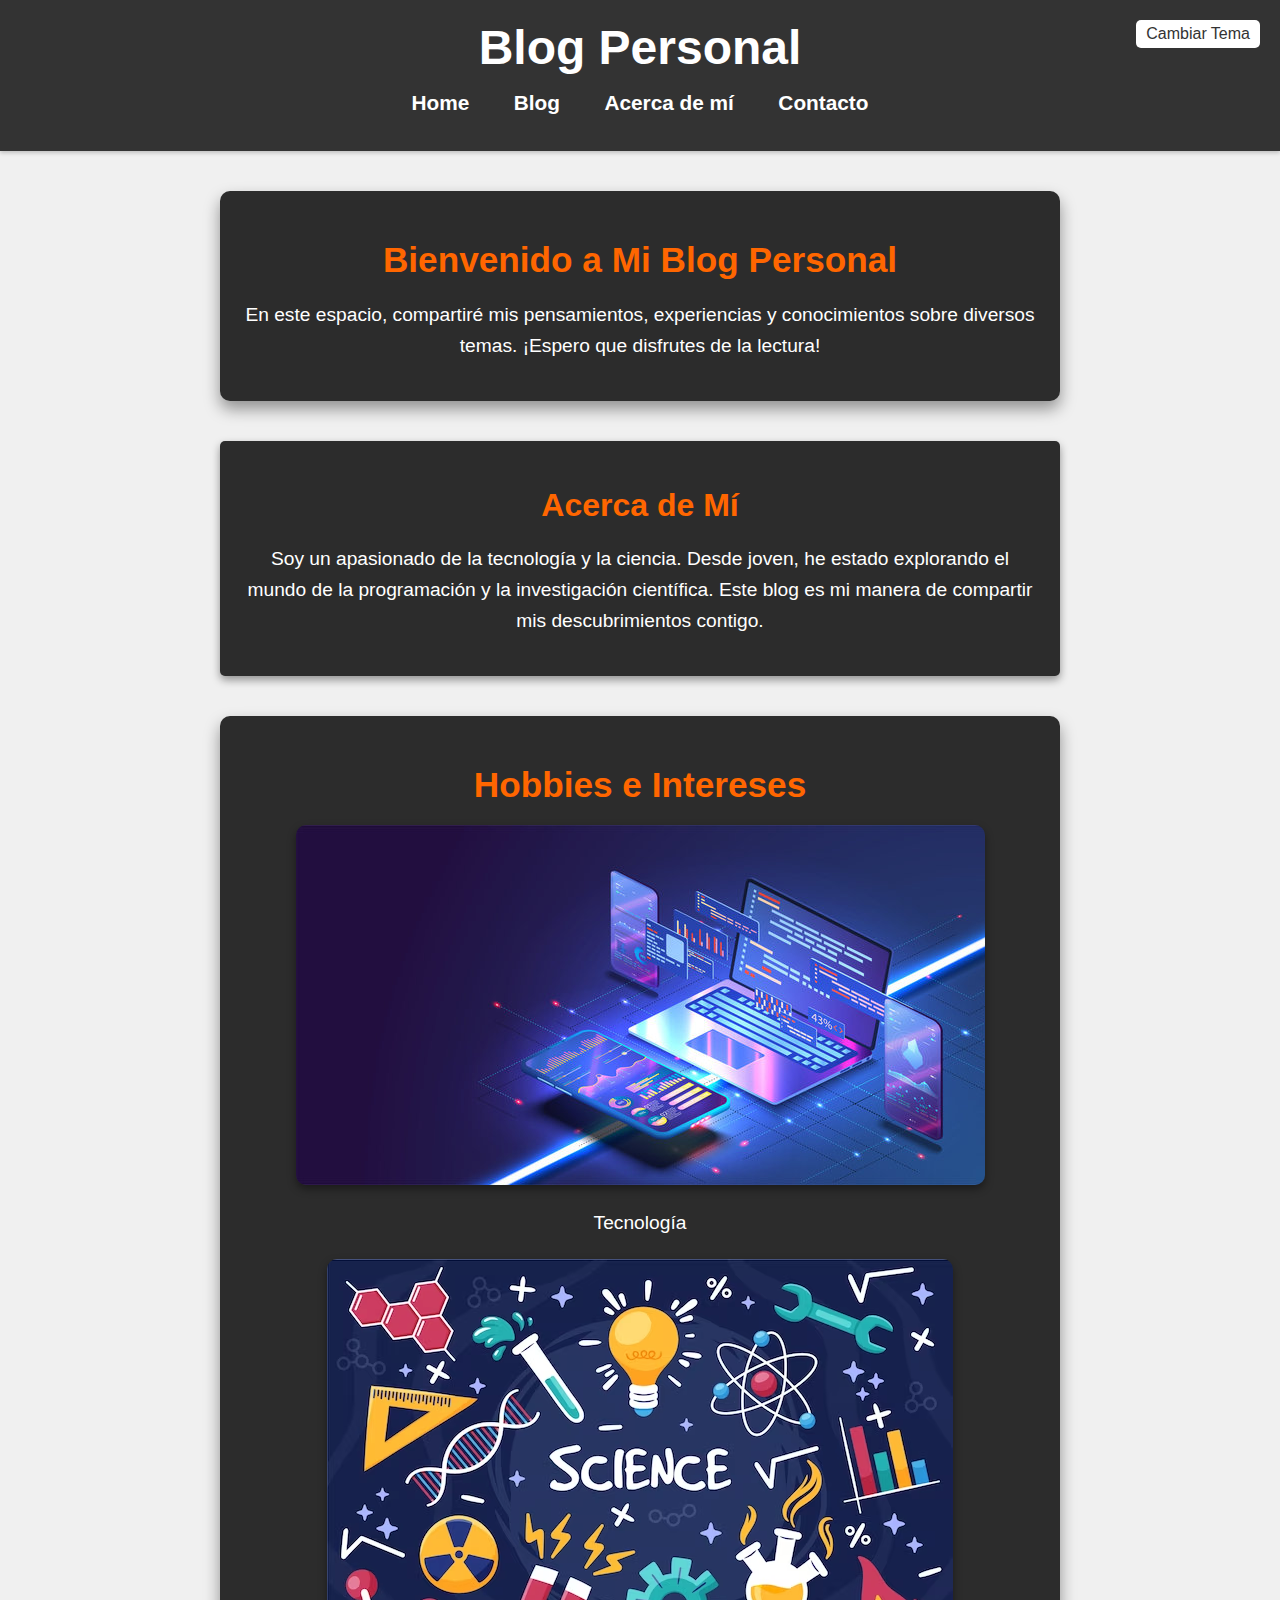
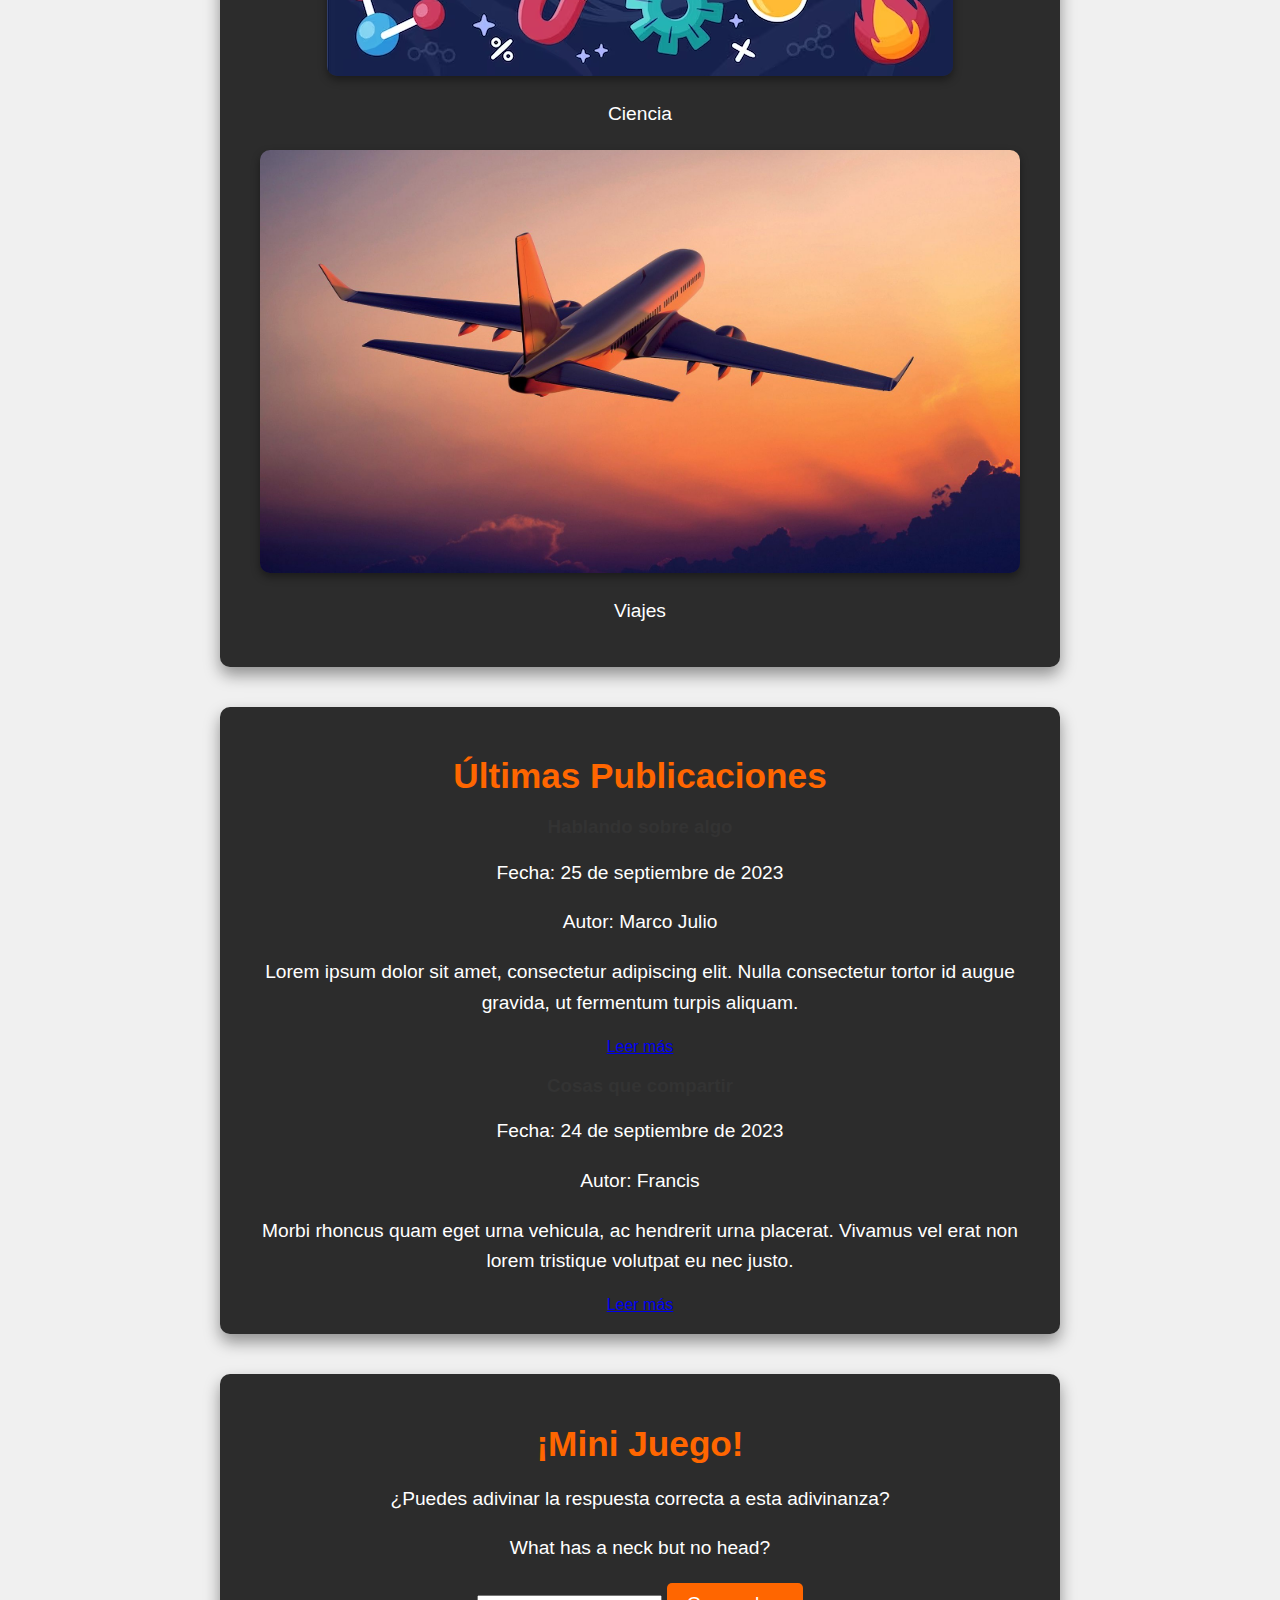
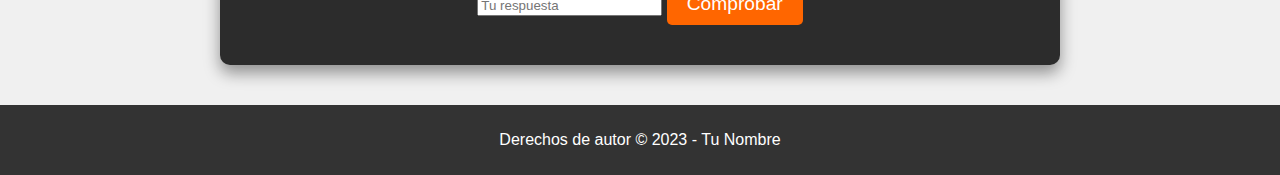
==== commit dca32917: "dark mode" ====
--- a/index.html
+++ b/index.html
@@ -96,5 +96,6 @@
             }
         }
     </script>
+
 </body>
 </html>
--- a/styles.css
+++ b/styles.css
@@ -1,3 +1,4 @@
+/* Estilos generales */
 body {
     font-family: Arial, sans-serif;
     margin: 0;
@@ -47,7 +48,7 @@
     color: #ff6600;
 }
 
-/* Efectos de sección */
+/* Estilos de sección */
 section {
     margin: 40px auto;
     max-width: 800px;
@@ -58,7 +59,6 @@
     text-align: center;
 }
 
-/* Efectos de animación */
 section h2 {
     font-size: 2.2rem;
     color: #ff6600;
@@ -72,7 +72,7 @@
     line-height: 1.6;
 }
 
-/* Efectos de sombra en imágenes */
+/* Estilos de sombra en imágenes */
 .hobby {
     text-align: center;
     margin: 20px;
@@ -90,7 +90,7 @@
     transform: scale(1.1);
 }
 
-/* Efectos de botón */
+/* Estilos de botón */
 button {
     background-color: #ff6600;
     color: #fff;
@@ -117,7 +117,6 @@
         transform: translateX(0);
     }
 }
-
 /* Estilos para la página del blog */
 .blog-main {
     max-width: 800px;
@@ -342,4 +341,24 @@
 
 .social-links a:hover {
     color: #ff3300;
+}
+
+
+/* Estilos para el botón de cambio de tema */
+.theme-toggle {
+    position: absolute;
+    top: 20px;
+    right: 20px;
+    background-color: #fff;
+    color: #333;
+    border: none;
+    border-radius: 5px;
+    padding: 5px 10px;
+    cursor: pointer;
+    font-size: 1rem;
+}
+
+.theme-toggle:hover {
+    background-color: #333;
+    color: #fff;
 }